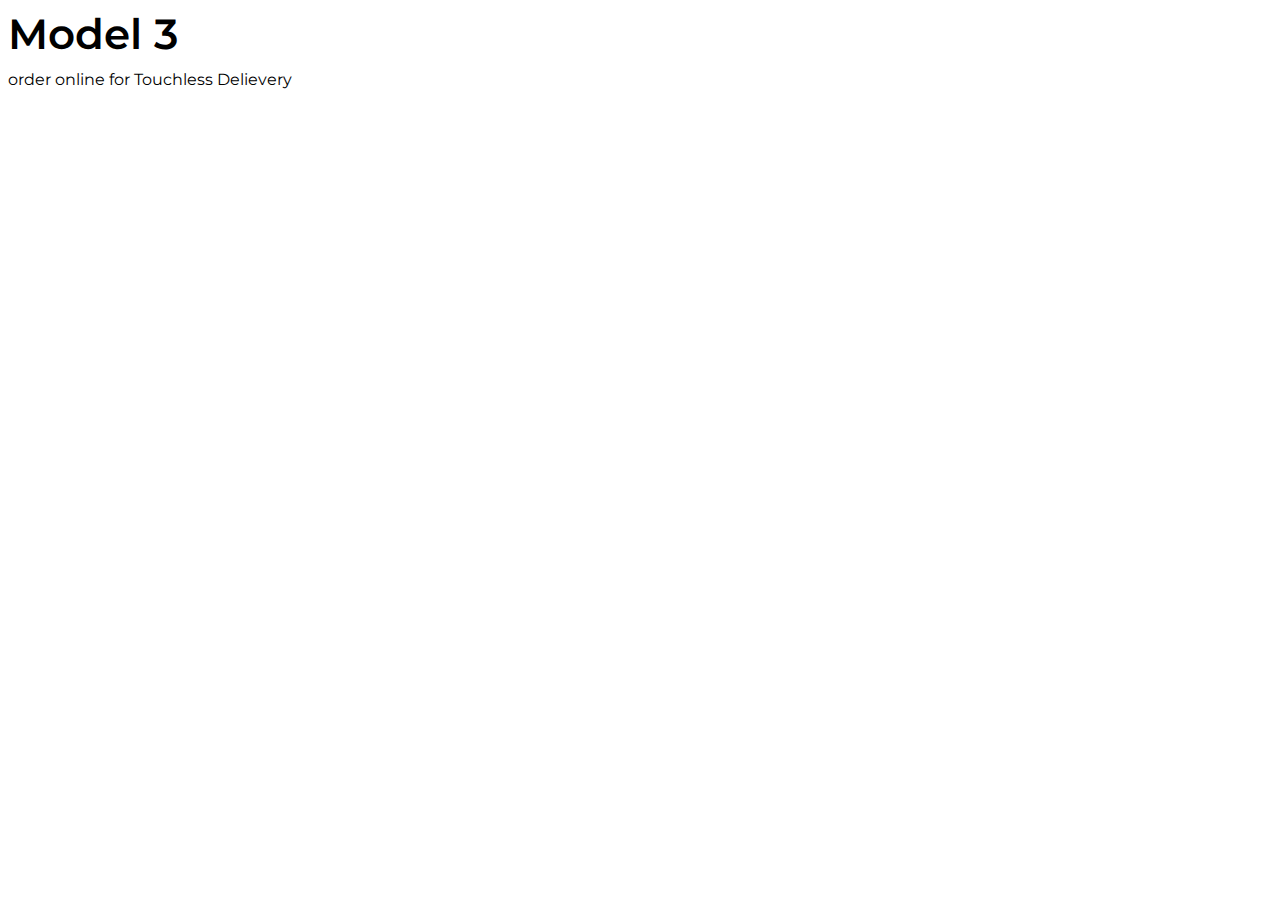
==== font.html @ 12899102 "added google font" ====
<!DOCTYPE html>
<html lang="en">
  <head>
    <meta charset="UTF-8" />
    <meta name="viewport" content="width=device-width, initial-scale=1.0" />
    <link rel="preconnect" href="https://fonts.googleapis.com" />
    <link rel="preconnect" href="https://fonts.gstatic.com" crossorigin />
    <link
      href="https://fonts.googleapis.com/css2?family=Montserrat:ital,wght@0,100..900;1,100..900&display=swap"
      rel="stylesheet"
    />
    <title>fonts family</title>
    <link rel="stylesheet" href="styles/font.css" />
  </head>
  <body>
    <p class="heading1">Model 3</p>
    <p class="online">order online for Touchless Delievery</p>
  </body>
</html>
---- styles/font.css ----
body p{
    margin: 0;
    padding: 0;
    font-family: Montserrat;
}
.heading1{
    font-size: 42px;
    font-weight: 600;
}
.online{
    font-size: 16px;
    margin-top: 10px;
}
.online>a {
    text-decoration: none;
    color: black;
    text-decoration: underline;
}
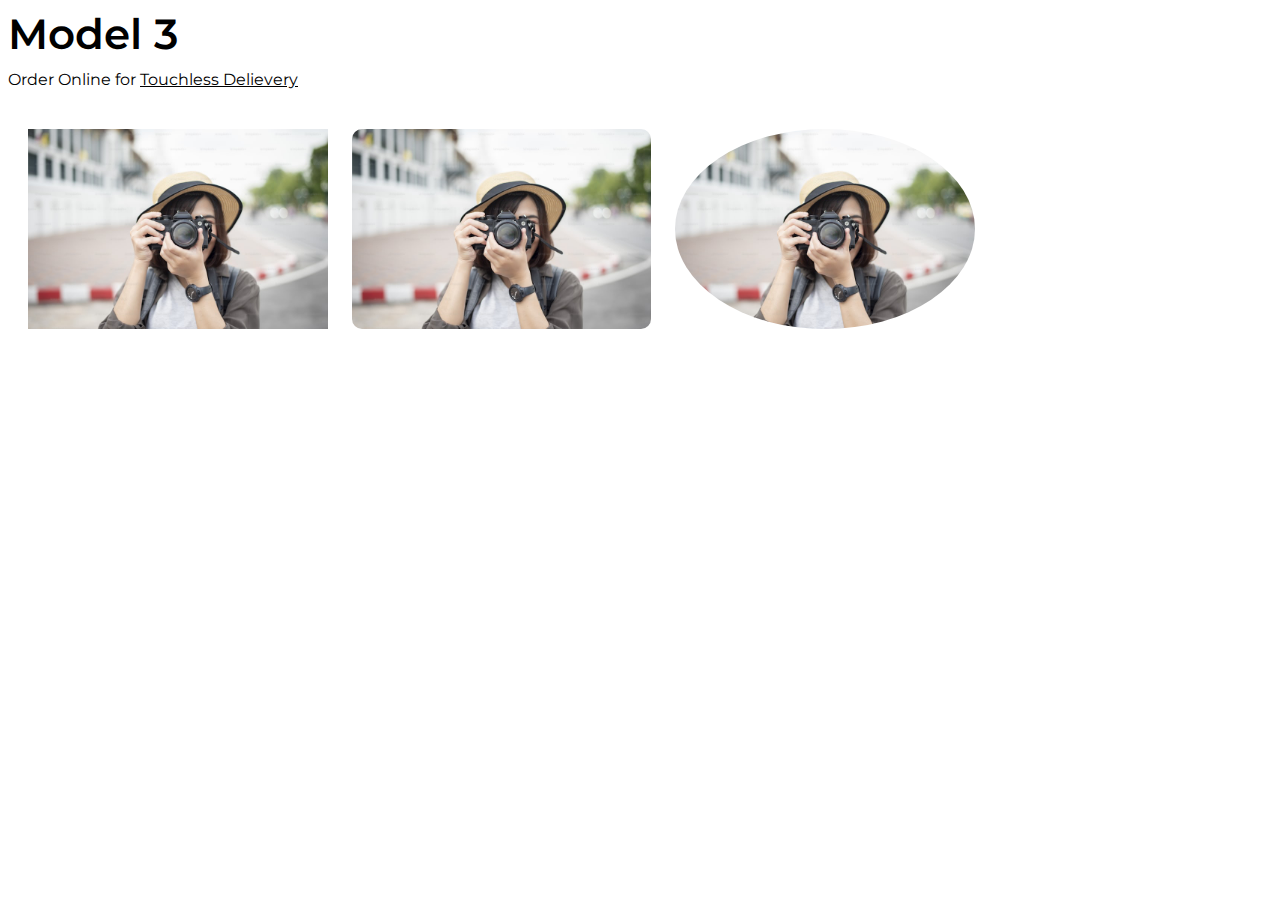
==== commit 82d8ccbb: "worked with images" ====
--- a/font.html
+++ b/font.html
@@ -14,6 +14,12 @@
   </head>
   <body>
     <p class="heading1">Model 3</p>
-    <p class="online">order online for Touchless Delievery</p>
+    <p class="online">Order Online for <a href="#">Touchless Delievery</a></p>
+
+    <div>
+      <img src="assets/girl.png" alt="cat" class="thumbnail" />
+      <img src="assets/girl.png" alt="cat" class="thumbnail square" />
+      <img src="assets/girl.png" alt="cat" class="thumbnail rounded" />
+    </div>
   </body>
 </html>
--- a/styles/font.css
+++ b/styles/font.css
@@ -15,4 +15,23 @@
     text-decoration: none;
     color: black;
     text-decoration: underline;
+}
+.thumbnail{
+    margin-top: 40px;
+    height: 200px;
+    
+    
+    object-fit: cover;
+    object-position: bottom;
+    margin-left: 20px;
+
+    
+ 
+}
+.square{
+    border-radius: 0px;
+     border-radius: 10px;
+}
+.rounded{
+    border-radius: 50%;
 }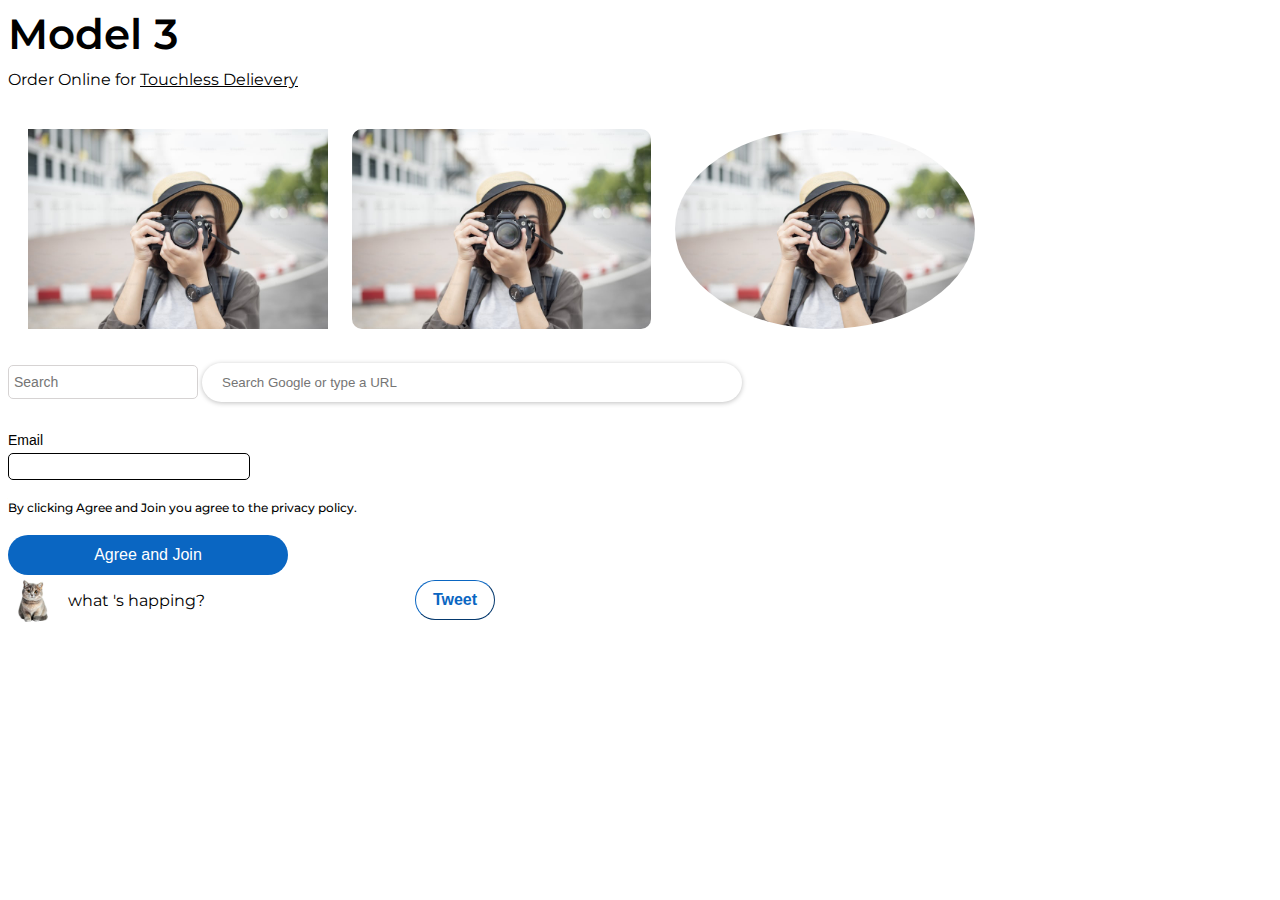
==== commit bf7612c4: "added searchboxes" ====
--- a/font.html
+++ b/font.html
@@ -17,9 +17,34 @@
     <p class="online">Order Online for <a href="#">Touchless Delievery</a></p>
 
     <div>
+      <!-- working with images -->
       <img src="assets/girl.png" alt="cat" class="thumbnail" />
       <img src="assets/girl.png" alt="cat" class="thumbnail square" />
       <img src="assets/girl.png" alt="cat" class="thumbnail rounded" />
     </div>
+    <div>
+      <!-- working with text boxes -->
+      <input type="text" placeholder="Search" class="search" />
+
+      <input
+        type="text"
+        class="searchbar"
+        placeholder="Search Google or type a URL"
+      />
+    </div>
+    <div class="login">
+      <label for="">Email</label><br />
+      <input type="text" class="email" />
+      <p class="term">
+        By clicking Agree and Join you agree to the privacy policy.
+      </p>
+      <button class="apply">Agree and Join</button>
+    </div>
+
+    <div class="tweet">
+      <img src="assets/cat.png" alt="" class="img" />
+      <p>what 's happing?</p>
+      <button class="save">Tweet</button>
+    </div>
   </body>
 </html>
--- a/styles/font.css
+++ b/styles/font.css
@@ -34,4 +34,83 @@
 }
 .rounded{
     border-radius: 50%;
+}
+.search{
+    border: none;
+    border:1px solid rgb(214, 211, 211);
+    padding-top: 8px;
+    padding-left: 5px;
+    padding-bottom: 8px;
+    border-radius: 5px;
+    font-size: 14px;
+    font-weight: 500;
+    margin-top: 30px;
+}
+.searchbar{
+    border :none;
+    padding: 12px 20px;
+    /* height: 30px; */
+    width: 500px;
+    box-shadow: 0 1px 5px rgba(0, 0, 0, 0.25);
+    border-radius: 30px;
+    margin-top: 30px;
+}
+.login{
+    margin-top: 30px;
+    font-family: Arial, Helvetica, sans-serif;
+    font-size: 14px;
+}
+.email{
+    width: 230px;
+    border: 1.5px solid black;
+    padding: 5px;
+    border-radius: 5px;
+    margin-top: 5px;
+
+}
+.term{
+    font-size: 12px;
+    font-weight: 500;
+    margin-top: 20px;
+}
+.apply{
+    margin-top: 20px;
+    background-color:rgb(10, 102, 194) ;
+    height: 40px;
+    width: 280px;
+    color: white;
+    font-size: 16px;
+    font-weight: 500;
+    border: none;
+    border-radius:20px ;
+    cursor: pointer;
+    transition: background-color 0.15s;
+}
+.img{
+    width: 50px;
+    height: 50px;
+    vertical-align: middle;
+    border-radius: 25px;
+}
+.save{
+    background-color: white;
+    border-width: 1px;
+    width: 80px;
+    height: 40px;
+    border-radius: 20px;
+    border-color:rgb(10, 102, 194)  ;
+    color: rgb(10, 102, 194) ;
+    font-size: 16px;
+    font-weight: 700;
+    cursor: pointer;
+    transition: background-color 0.15s ,
+     border-width 0.15s;
+     vertical-align: middle;
+     margin-left: 200px;
+}
+.tweet{
+    display: flex;
+    /* justify-content: center; */
+    align-items: center;
+    gap: 10px;
 }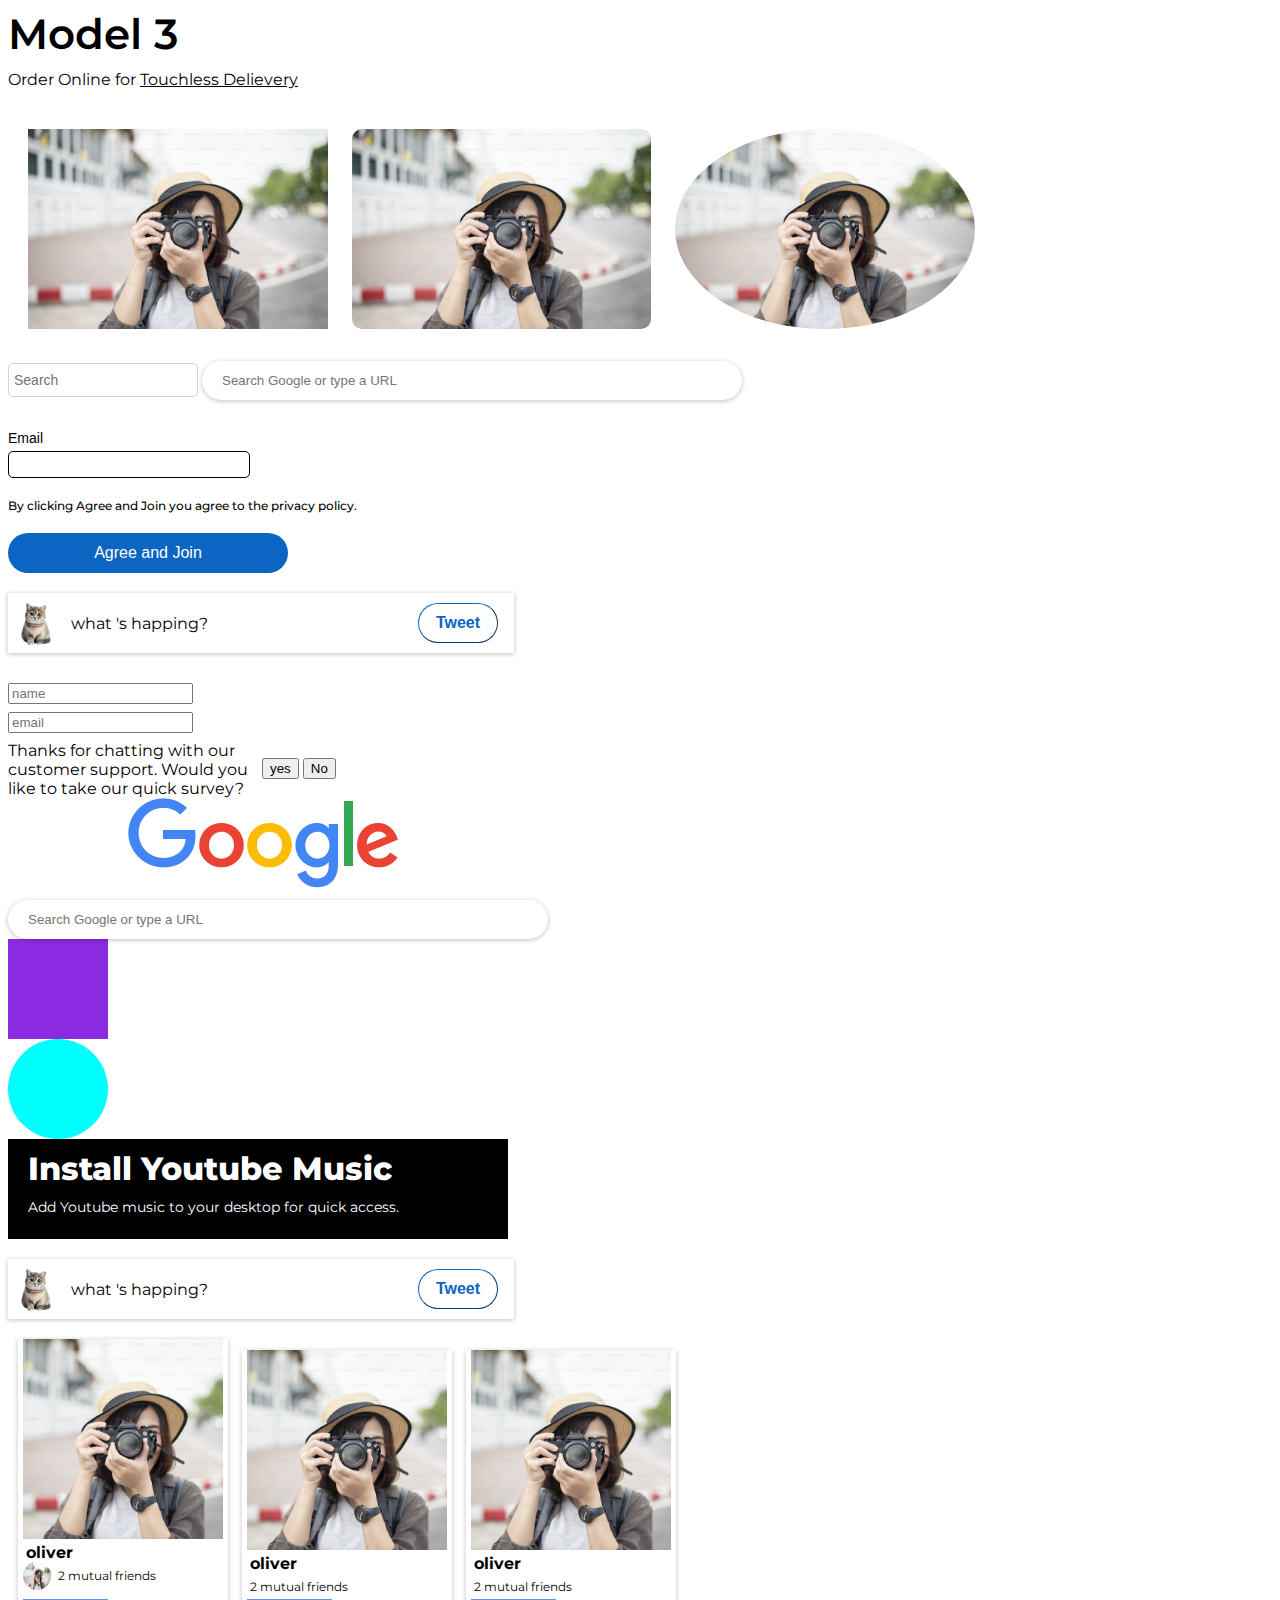
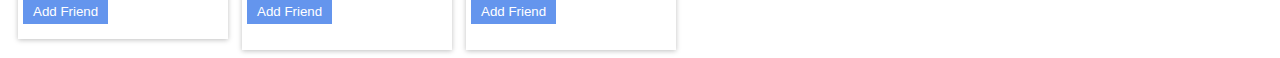
==== commit 87697c3c: "grid practice" ====
--- a/font.html
+++ b/font.html
@@ -46,5 +46,59 @@
       <p>what 's happing?</p>
       <button class="save">Tweet</button>
     </div>
+    <div class="displays">
+      <!-- working with display properties. -->
+      <input type="text" placeholder="name" class="input" />
+      <input type="text" placeholder="email" class="input" />
+      <p class="survey">
+        Thanks for chatting with our customer support. Would you like to take
+        our quick survey?
+      </p>
+      <button>yes</button>
+      <button>No</button>
+
+      <img src="assets/google.png" alt="google" class="google" />
+      <input
+        type="text"
+        class="searchbar"
+        placeholder="Search Google or type a URL"
+      />
+    </div>
+    <!-- practicing divs -->
+    <div class="divsquare"></div>
+    <div class="divcircle"></div>
+    <div class="recreate">
+      <p class="music">Install Youtube Music</p>
+      <p class="des">Add Youtube music to your desktop for quick access.</p>
+    </div>
+
+    <div class="tweet">
+      <img src="assets/cat.png" alt="" class="img" />
+      <p>what 's happing?</p>
+      <button class="save">Tweet</button>
+    </div>
+
+    <div class="card">
+      <img src="assets/girl.png" alt="girl" class="profile" />
+      <p class="name">oliver</p>
+      <div class="pro">
+        <img src="assets/girl.png" alt="cat" class="catpro" />
+        <p class="friend">2 mutual friends</p>
+      </div>
+
+      <button class="add">Add Friend</button>
+    </div>
+    <div class="card">
+      <img src="assets/girl.png" alt="girl" class="profile" />
+      <p class="name">oliver</p>
+      <p class="friend">2 mutual friends</p>
+      <button class="add">Add Friend</button>
+    </div>
+    <div class="card">
+      <img src="assets/girl.png" alt="girl" class="profile" />
+      <p class="name">oliver</p>
+      <p class="friend">2 mutual friends</p>
+      <button class="add">Add Friend</button>
+    </div>
   </body>
 </html>
--- a/styles/font.css
+++ b/styles/font.css
@@ -53,7 +53,7 @@
     width: 500px;
     box-shadow: 0 1px 5px rgba(0, 0, 0, 0.25);
     border-radius: 30px;
-    margin-top: 30px;
+    margin-top: 10px;
 }
 .login{
     margin-top: 30px;
@@ -113,4 +113,106 @@
     /* justify-content: center; */
     align-items: center;
     gap: 10px;
+    margin-top: 20px;
+    box-shadow: 0 1px 5px rgba(0, 0, 0, 0.25);
+    padding: 5px 3px 5px 3px;
+    width: 500px;
+}
+.input{
+    display: block;
+    margin-bottom: 8px;
+}
+.displays{
+    margin-top: 30px;
+}
+.survey{
+    display:inline-block;
+    width: 250px;
+    vertical-align: middle;
+}
+.google{
+    display:block;
+    margin-left: 120px;
+    margin-bottom: 0px;
+}
+.divsquare{
+    height: 100px;
+    width: 100px;
+    background-color: blueviolet;
+}
+.divcircle{
+    height: 100px;
+    width: 100px;
+    background-color: aqua;
+    border-radius: 50px;
+}
+.recreate{
+    height: 100px;
+    width:500px;
+    background-color: black;
+
+}
+.music{
+    color: white;
+    font-size: 32px;
+    font-weight: 800;
+    padding-left: 20px;
+
+    padding-top: 10px;
+
+}
+.des{
+    color: white;
+    margin-top: 10px;
+    font-size: 14px;
+    padding-left: 20px;
+
+}
+.profile{
+    height: 200px;
+    width: 200px;
+    object-fit: cover;
+
+}
+.name{
+    font-weight: 700;
+    padding-left: 3px;
+
+}
+.friend{
+    font-size: 12px;
+    padding-left: 3px;
+    display: inline-block;
+    vertical-align: top;
+    margin-top: 6px;
+}
+.add{
+    background-color: cornflowerblue;
+    border: none;
+    color: white;
+    padding: 5px 10px 5px 10px;
+    cursor: pointer;
+    margin-top: 5px;
+    display: block;
+
+}
+.card{
+    box-shadow: 0px 1px 5px rgba(0, 0, 0, 0.25);
+    height: 300px;
+    width:200px ;
+    margin-top: 20px;
+    padding-left: 5px;
+    padding-right: 5px;
+    display:inline-block;
+    margin-left: 10px;
+}
+.catpro{
+    width: 28px;
+    height: 28px;
+
+    display: inline-block;
+    border-radius:14px;
+}
+.pro{
+    display: inline-block;
 }